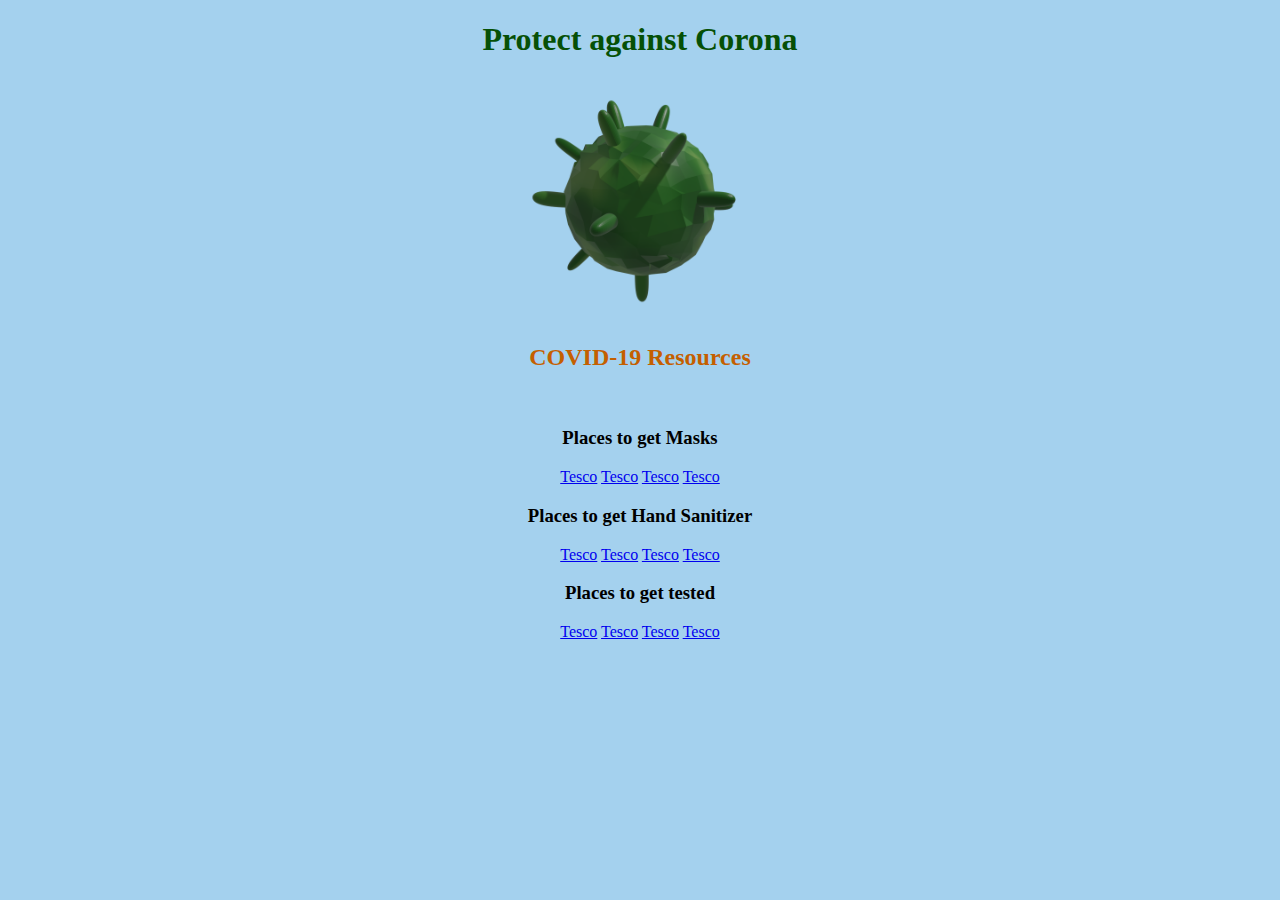
==== index.html @ 835f8c20 "Add files via upload" ====
<!DOCTYPE html>
<html>
<head>
<title>protectagainstcorona.net</title>
</head>
<body style="background-color:rgb(164, 209, 238);">
<center><h1 style="color:rgb(6, 80, 6);">Protect against Corona</h1>
    <img src="./covid.png" alt="COVID-19 Image" width="240" height="240">
    <h2 style="color:rgb(196, 95, 0);">COVID-19 Resources</h2>
    <br>
    <h3>Places to get Masks</h3>
    <a href="https://www.google.com">Tesco</a>
    <a href="https://www.google.com">Tesco</a>
    <a href="https://www.google.com">Tesco</a>
    <a href="https://www.google.com">Tesco</a>
    <h3>Places to get Hand Sanitizer</h3>
    <a href="https://www.google.com">Tesco</a>
    <a href="https://www.google.com">Tesco</a>
    <a href="https://www.google.com">Tesco</a>
    <a href="https://www.google.com">Tesco</a>
    <h3>Places to get tested</h3>
    <a href="https://www.google.com">Tesco</a>
    <a href="https://www.google.com">Tesco</a>
    <a href="https://www.google.com">Tesco</a>
    <a href="https://www.google.com">Tesco</a>
    <br>
</center>


</body>
</html>
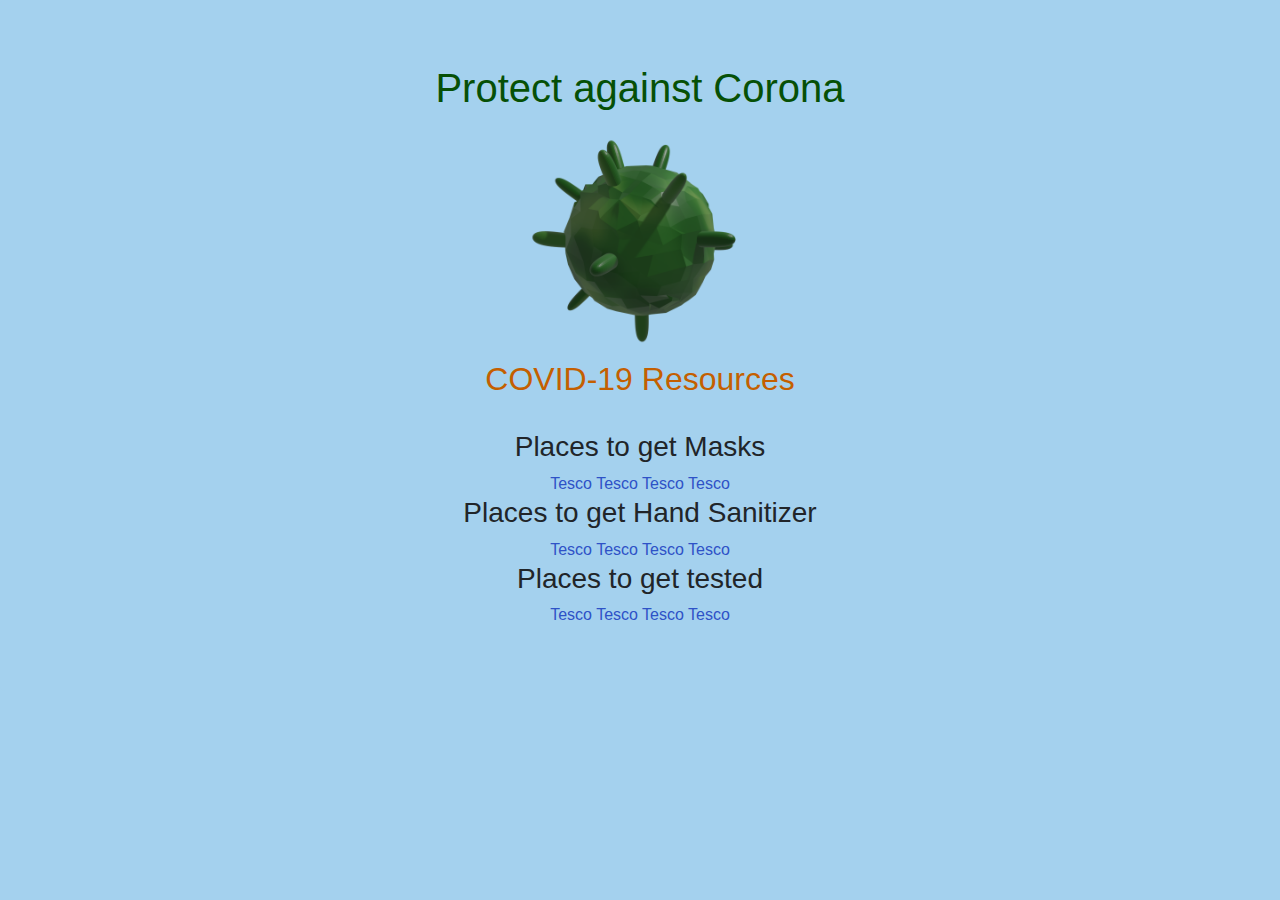
==== commit 13306143: "Add Bootstrap along with a stylesheet." ====
--- a/index.html
+++ b/index.html
@@ -2,14 +2,25 @@
 <html>
 <head>
 <title>protectagainstcorona.net</title>
+ <meta charset="utf-8">
+ <meta name="viewport" content="width=device-width, initial-scale=1">
+ <!-- Bootstrap CSS -->
+ <link rel="stylesheet" href="https://maxcdn.bootstrapcdn.com/bootstrap/4.5.2/css/bootstrap.min.css">
+ <!-- MyStyle CSS -->
+ <link rel="stylesheet" type="text/css" href="style.css">
+ <script src="https://ajax.googleapis.com/ajax/libs/jquery/3.5.1/jquery.min.js"></script>
+ <script src="https://cdnjs.cloudflare.com/ajax/libs/popper.js/1.16.0/umd/popper.min.js"></script>
+ <script src="https://maxcdn.bootstrapcdn.com/bootstrap/4.5.2/js/bootstrap.min.js"></script>
 </head>
-<body style="background-color:rgb(164, 209, 238);">
-<center><h1 style="color:rgb(6, 80, 6);">Protect against Corona</h1>
+<body>
+    
+<div class="jumbotron text-center" style="background-color:rgb(164, 209, 238);">
+    <h1>Protect against Corona</h1>
     <img src="./covid.png" alt="COVID-19 Image" width="240" height="240">
-    <h2 style="color:rgb(196, 95, 0);">COVID-19 Resources</h2>
+    <h2>COVID-19 Resources</h2>
     <br>
     <h3>Places to get Masks</h3>
-    <a href="https://www.google.com">Tesco</a>
+    <a href="https://www.google.com" target="_">Tesco</a>
     <a href="https://www.google.com">Tesco</a>
     <a href="https://www.google.com">Tesco</a>
     <a href="https://www.google.com">Tesco</a>
@@ -24,8 +35,7 @@
     <a href="https://www.google.com">Tesco</a>
     <a href="https://www.google.com">Tesco</a>
     <br>
-</center>
-
+</div>
 
 </body>
 </html>--- a/style.css
+++ b/style.css
@@ -0,0 +1,16 @@
+body  {
+    background-color:rgb(164, 209, 238);
+}
+
+h1  {
+    color:rgb(6, 80, 6);
+}
+
+h2  {
+    color:rgb(196, 95, 0);
+}
+
+a   {
+    color: rgb(46, 82, 199);
+}
+
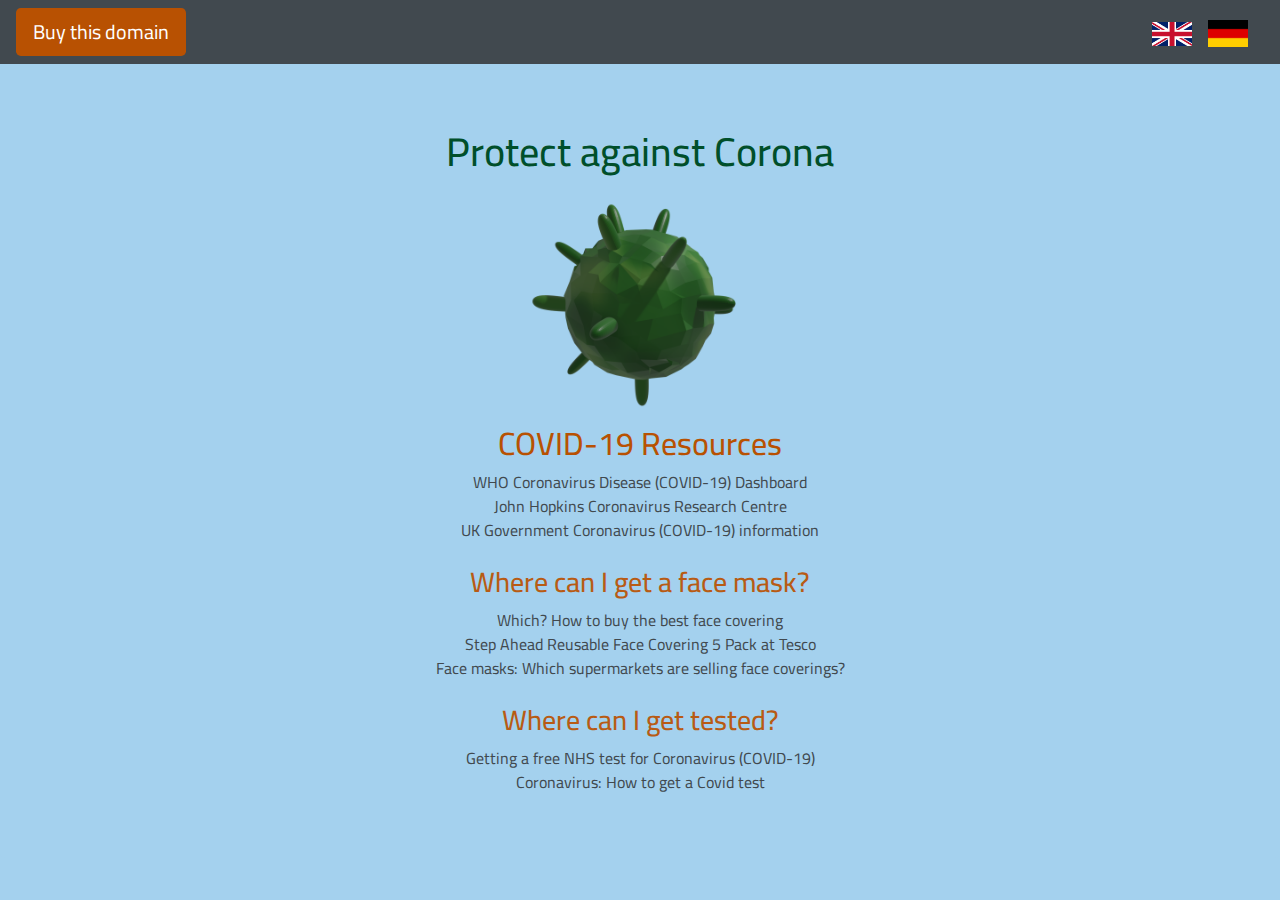
==== commit 4e2a7ee2: "Update GB and DE version" ====
--- a/index.html
+++ b/index.html
@@ -3,39 +3,84 @@
 <head>
 <title>protectagainstcorona.net</title>
  <meta charset="utf-8">
+ <meta name="description" content="Protect agains Coronavirus COVID-19. Contains Resources to help you find information from reputable sources and to help you stay up to date on lockdown levels, access to testing, tips on staying safe, and more in the United Kingdom, England.">
+ <meta name="keywords" content="Coronavirus, COVID-19, lockdown, testing, vaccine, protect agains Coronavirus">
  <meta name="viewport" content="width=device-width, initial-scale=1">
  <!-- Bootstrap CSS -->
  <link rel="stylesheet" href="https://maxcdn.bootstrapcdn.com/bootstrap/4.5.2/css/bootstrap.min.css">
  <!-- MyStyle CSS -->
  <link rel="stylesheet" type="text/css" href="style.css">
+ <link rel="preconnect" href="https://fonts.gstatic.com">
+<link href="https://fonts.googleapis.com/css2?family=Cairo:wght@700&display=swap" rel="stylesheet">
  <script src="https://ajax.googleapis.com/ajax/libs/jquery/3.5.1/jquery.min.js"></script>
  <script src="https://cdnjs.cloudflare.com/ajax/libs/popper.js/1.16.0/umd/popper.min.js"></script>
  <script src="https://maxcdn.bootstrapcdn.com/bootstrap/4.5.2/js/bootstrap.min.js"></script>
 </head>
 <body>
+
+<!-- Navigation Top Bar with Contact Info and Flags -->
+<nav class="navbar bg-navbar navbar-dark">
+    <!-- Contact Info -->
+    <ul class="navbar-nav">
+        <li class="nav-item">
+            <!--a class="nav-link" href="#">Contact me to buy this domain.</a-->
+            <button type="button" class="btn btn-contact btn-lg" data-toggle="modal" data-target="#myModal">Buy this domain</button>
+        </li>
+    </ul>
     
-<div class="jumbotron text-center" style="background-color:rgb(164, 209, 238);">
+    <!-- GB flag -->
+    <a class="navbar-brand ml-auto" href="./index.html">
+        <img src="ukflag.png" alt="Flag of the United Kingdom" style="width:40px;">
+    </a>
+    <!-- DE flag -->
+    <a class="navbar-brand" href="./indexde.html">
+        <img src="deflag.png" alt="Flagge Deutschlands" style="width:40px;">
+    </a>
+</nav>
+    
+<!-- Main Content -->
+<div class="jumbotron text-center">
     <h1>Protect against Corona</h1>
-    <img src="./covid.png" alt="COVID-19 Image" width="240" height="240">
+    <img src="./covid.png" alt="COVID-19 Coronavirus 3D Image Render" width="240" height="240">
     <h2>COVID-19 Resources</h2>
-    <br>
-    <h3>Places to get Masks</h3>
-    <a href="https://www.google.com" target="_">Tesco</a>
-    <a href="https://www.google.com">Tesco</a>
-    <a href="https://www.google.com">Tesco</a>
-    <a href="https://www.google.com">Tesco</a>
-    <h3>Places to get Hand Sanitizer</h3>
-    <a href="https://www.google.com">Tesco</a>
-    <a href="https://www.google.com">Tesco</a>
-    <a href="https://www.google.com">Tesco</a>
-    <a href="https://www.google.com">Tesco</a>
-    <h3>Places to get tested</h3>
-    <a href="https://www.google.com">Tesco</a>
-    <a href="https://www.google.com">Tesco</a>
-    <a href="https://www.google.com">Tesco</a>
-    <a href="https://www.google.com">Tesco</a>
-    <br>
+    <a href="https://covid19.who.int/?gclid=Cj0KCQiAwf39BRCCARIsALXWETw0vsvrb_A9n9TUXfw8VHqwRrZvXWZobLpjmFtLh7EKjXB0bpil0CoaAhGlEALw_wcB" target="_">WHO Coronavirus Disease (COVID-19) Dashboard</a>
+    <br/>
+    <a href="https://coronavirus.jhu.edu/" target="_">John Hopkins Coronavirus Research Centre</a>
+    <br/>
+    <a href="https://www.gov.uk/coronavirus" target="_">UK Government Coronavirus (COVID-19) information</a>
+    <br/>
+    <br/>
+    <h3>Where can I get a face mask?</h3>
+    <a href="https://www.which.co.uk/reviews/face-masks/article/how-to-buy-the-best-face-mask-or-covering-axi5Y1g35Cat" target="_">Which? How to buy the best face covering</a>
+    <br/>
+    <a href="https://www.tesco.com/groceries/en-GB/products/307762100" target="_">Step Ahead Reusable Face Covering 5 Pack at Tesco</a>
+    <br/>
+    <a href="https://www.independent.co.uk/extras/indybest/travel-outdoors/face-mask-covering-supermarket-reusable-washable-aldi-marks-spencer-tesco-a9622121.html">Face masks: Which supermarkets are selling face coverings?</a>
+    <br/>
+    <br/>
+    <h3>Where can I get tested?</h3>
+    <a href="https://www.gov.uk/getting-tested-for-coronavirus">Getting a free NHS test for Coronavirus (COVID-19)</a>
+    <br/>
+    <a href="https://www.bbc.com/news/health-51943612">Coronavirus: How to get a Covid test</a>
 </div>
+
+  <!-- Modal -->
+  <div class="modal fade" id="myModal" role="dialog">
+    <div class="modal-dialog">
+        <div class="modal-content">
+        <!-- Modal header-->
+        <div class="modal-header">
+          <h4 class="modal-title">Interested in buying this domain?</h4>
+          <button type="button" class="close" data-dismiss="modal">&times;</button>
+        </div>
+        <!-- Modal body -->
+        <div class="modal-body">
+          <p>Contact this email address for more info: rsjkgisites@gmail.com</p>
+        </div>
+      </div>
+      
+    </div>
+  </div>
 
 </body>
 </html>--- a/style.css
+++ b/style.css
@@ -1,16 +1,38 @@
 body  {
-    background-color:rgb(164, 209, 238);
+    background-color: rgb(164, 209, 238);
+    color: rgb(113, 122, 128);
+    font-family: 'Cairo', sans-serif;
+}
+
+.jumbotron  {
+    background-color: rgb(164, 209, 238);
+}
+
+.btn-contact  {
+    background-color: rgb(184, 81, 2);
+    color: rgb(255, 255, 255);
+}
+
+.bg-navbar  {
+    background-color: rgb(65, 73, 79);
 }
 
 h1  {
-    color:rgb(6, 80, 6);
+    color: rgb(0, 79, 42);
 }
 
 h2  {
-    color:rgb(196, 95, 0);
+    color: rgb(184, 81, 2);
 }
 
+h3  {
+    color: rgb(184, 91, 20);
+}
 a   {
-    color: rgb(46, 82, 199);
+    color: rgb(65, 73, 79);
 }
 
+a:hover {
+    color: rgb(65, 73, 79);
+    text-decoration: underline;
+}
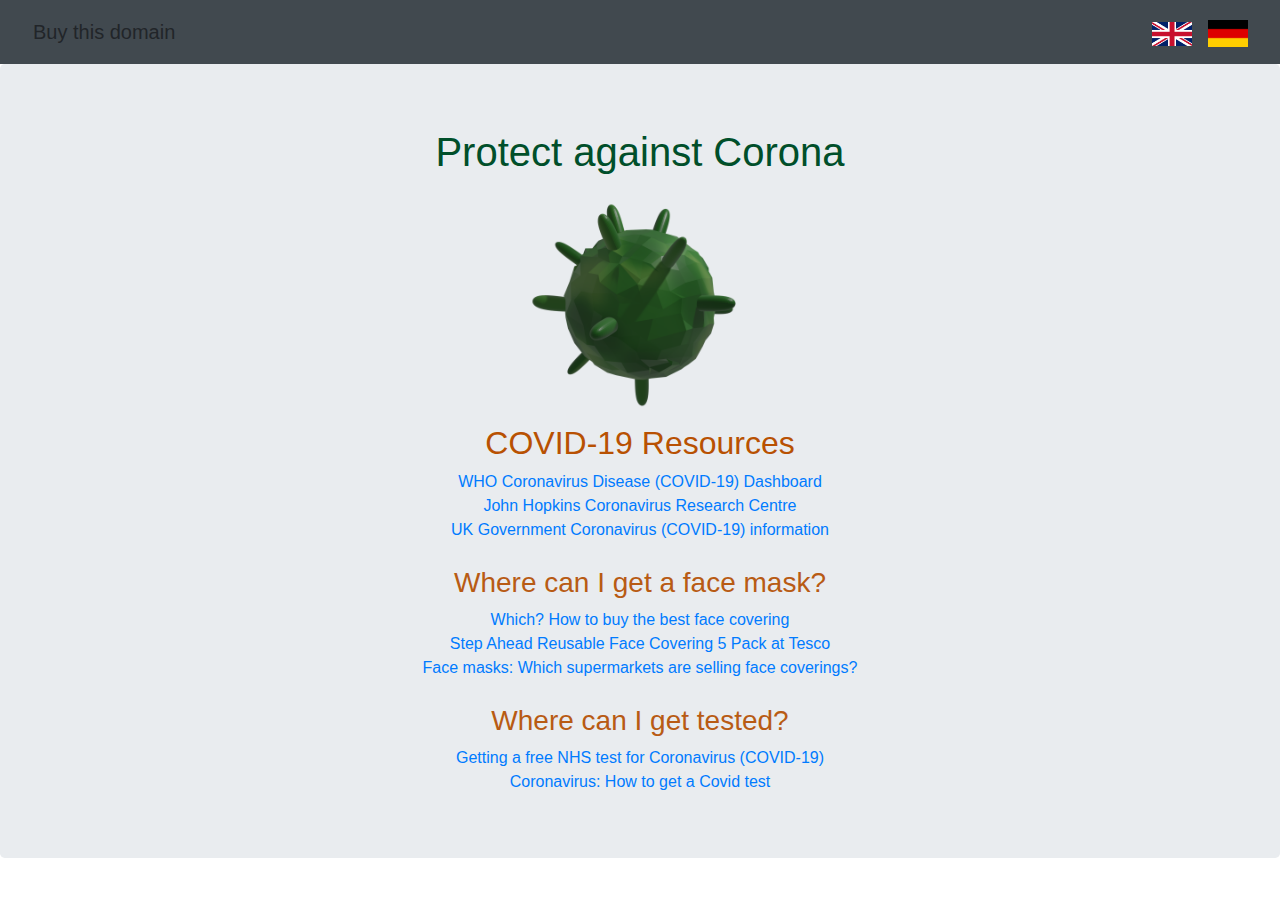
==== commit 3a36d422: "Debug stylesheet issue" ====
--- a/index.html
+++ b/index.html
@@ -2,19 +2,19 @@
 <html>
 <head>
 <title>protectagainstcorona.net</title>
- <meta charset="utf-8">
- <meta name="description" content="Protect agains Coronavirus COVID-19. Contains Resources to help you find information from reputable sources and to help you stay up to date on lockdown levels, access to testing, tips on staying safe, and more in the United Kingdom, England.">
- <meta name="keywords" content="Coronavirus, COVID-19, lockdown, testing, vaccine, protect agains Coronavirus">
- <meta name="viewport" content="width=device-width, initial-scale=1">
- <!-- Bootstrap CSS -->
- <link rel="stylesheet" href="https://maxcdn.bootstrapcdn.com/bootstrap/4.5.2/css/bootstrap.min.css">
- <!-- MyStyle CSS -->
- <link rel="stylesheet" type="text/css" href="style.css">
- <link rel="preconnect" href="https://fonts.gstatic.com">
+<meta charset="utf-8">
+<meta name="description" content="Protect agains Coronavirus COVID-19. Contains Resources to help you find information from reputable sources and to help you stay up to date on lockdown levels, access to testing, tips on staying safe, and more in the United Kingdom, England.">
+<meta name="keywords" content="Coronavirus, COVID-19, lockdown, testing, vaccine, protect agains Coronavirus">
+<meta name="viewport" content="width=device-width, initial-scale=1">
+<!-- MyStyle CSS -->
+<link rel="stylesheet" type="text/css" href="./style.css">
+<!-- Bootstrap CSS -->
+<link rel="stylesheet" href="https://maxcdn.bootstrapcdn.com/bootstrap/4.5.2/css/bootstrap.min.css">
+<link rel="preconnect" href="https://fonts.gstatic.com">
 <link href="https://fonts.googleapis.com/css2?family=Cairo:wght@700&display=swap" rel="stylesheet">
- <script src="https://ajax.googleapis.com/ajax/libs/jquery/3.5.1/jquery.min.js"></script>
- <script src="https://cdnjs.cloudflare.com/ajax/libs/popper.js/1.16.0/umd/popper.min.js"></script>
- <script src="https://maxcdn.bootstrapcdn.com/bootstrap/4.5.2/js/bootstrap.min.js"></script>
+<script src="https://ajax.googleapis.com/ajax/libs/jquery/3.5.1/jquery.min.js"></script>
+<script src="https://cdnjs.cloudflare.com/ajax/libs/popper.js/1.16.0/umd/popper.min.js"></script>
+<script src="https://maxcdn.bootstrapcdn.com/bootstrap/4.5.2/js/bootstrap.min.js"></script>
 </head>
 <body>
 
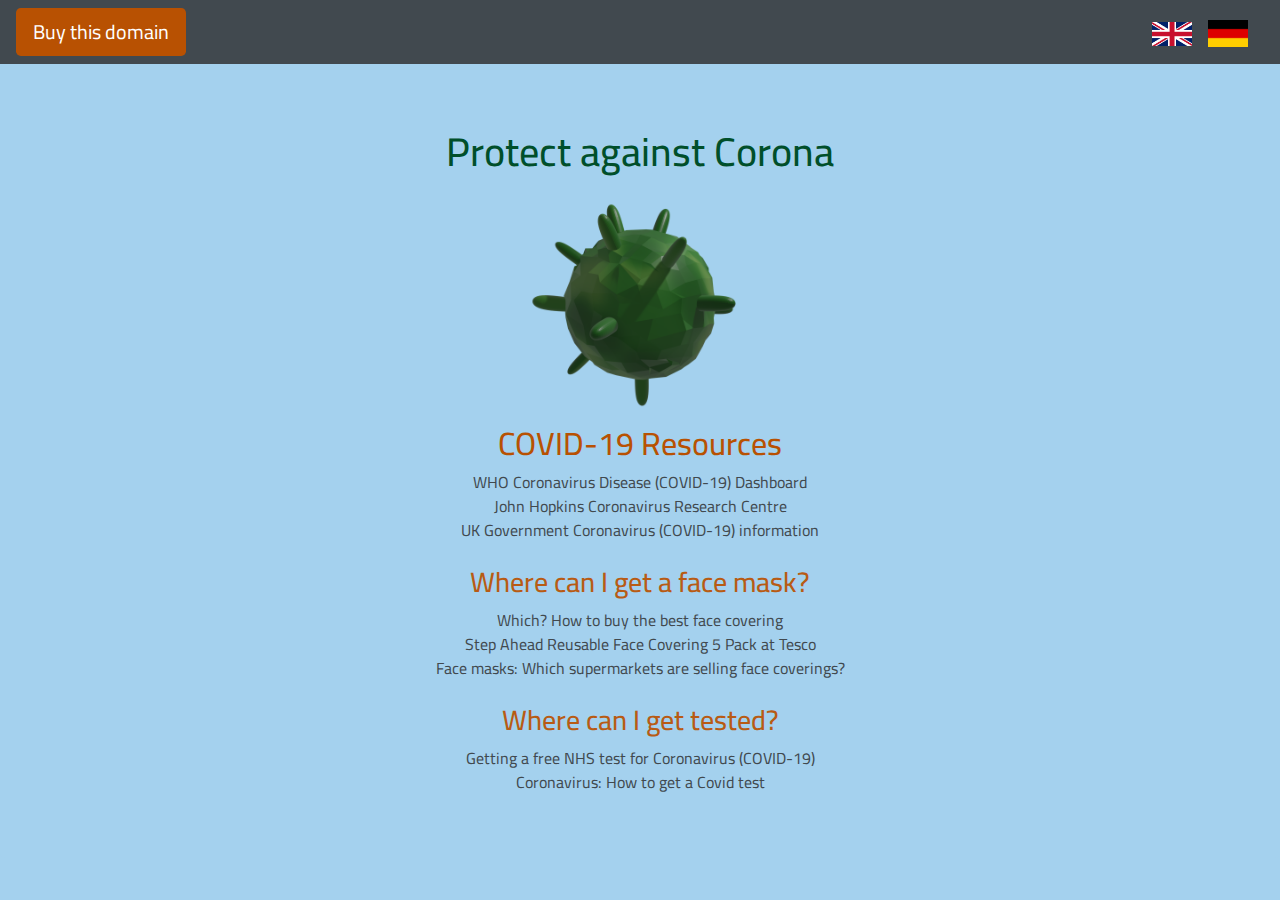
==== commit 5b0d24f7: "Still attempting stylesheet debug" ====
--- a/index.html
+++ b/index.html
@@ -1,20 +1,20 @@
 <!DOCTYPE html>
 <html>
 <head>
-<title>protectagainstcorona.net</title>
 <meta charset="utf-8">
 <meta name="description" content="Protect agains Coronavirus COVID-19. Contains Resources to help you find information from reputable sources and to help you stay up to date on lockdown levels, access to testing, tips on staying safe, and more in the United Kingdom, England.">
 <meta name="keywords" content="Coronavirus, COVID-19, lockdown, testing, vaccine, protect agains Coronavirus">
 <meta name="viewport" content="width=device-width, initial-scale=1">
-<!-- MyStyle CSS -->
-<link rel="stylesheet" type="text/css" href="./style.css">
 <!-- Bootstrap CSS -->
 <link rel="stylesheet" href="https://maxcdn.bootstrapcdn.com/bootstrap/4.5.2/css/bootstrap.min.css">
+<!-- MyStyle CSS -->
+<link rel="stylesheet" type="text/css" href="style.css">
 <link rel="preconnect" href="https://fonts.gstatic.com">
 <link href="https://fonts.googleapis.com/css2?family=Cairo:wght@700&display=swap" rel="stylesheet">
 <script src="https://ajax.googleapis.com/ajax/libs/jquery/3.5.1/jquery.min.js"></script>
 <script src="https://cdnjs.cloudflare.com/ajax/libs/popper.js/1.16.0/umd/popper.min.js"></script>
 <script src="https://maxcdn.bootstrapcdn.com/bootstrap/4.5.2/js/bootstrap.min.js"></script>
+<title>ProtectAgainstCorona.net</title>
 </head>
 <body>
 
